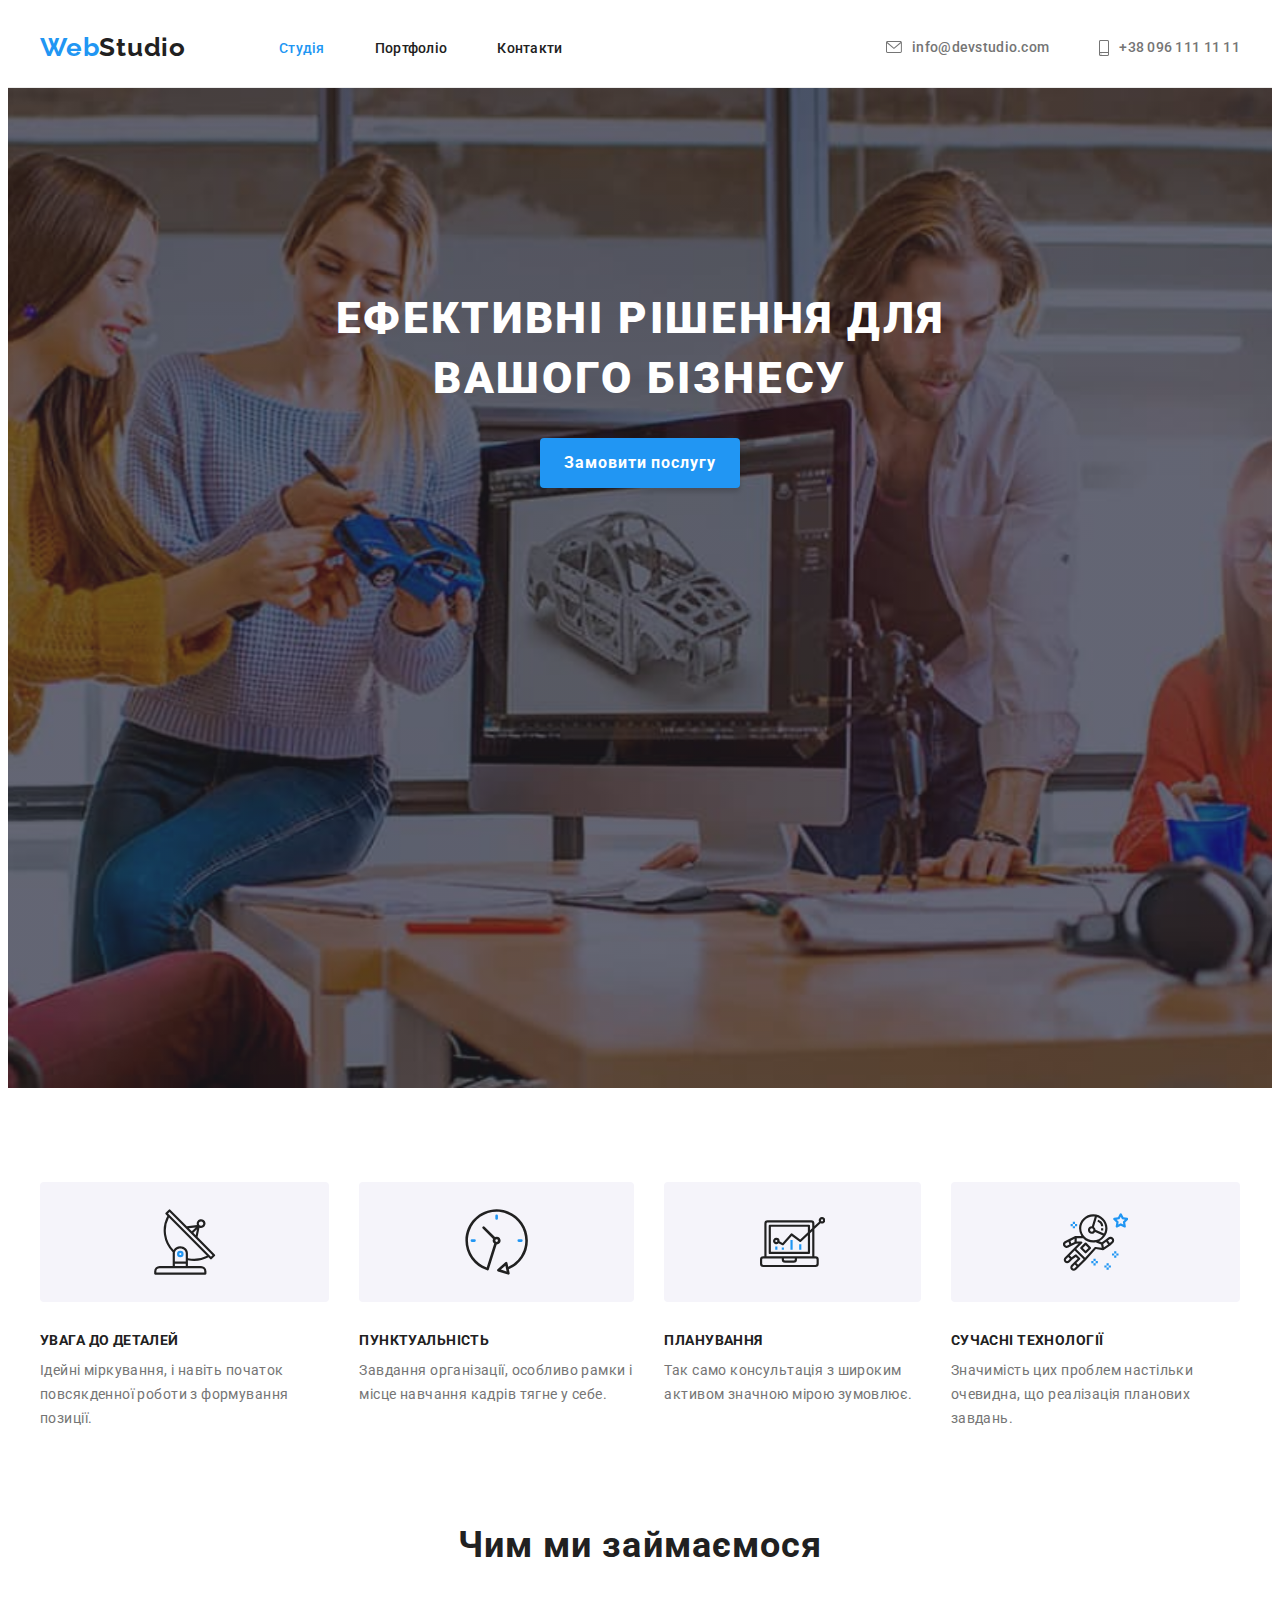
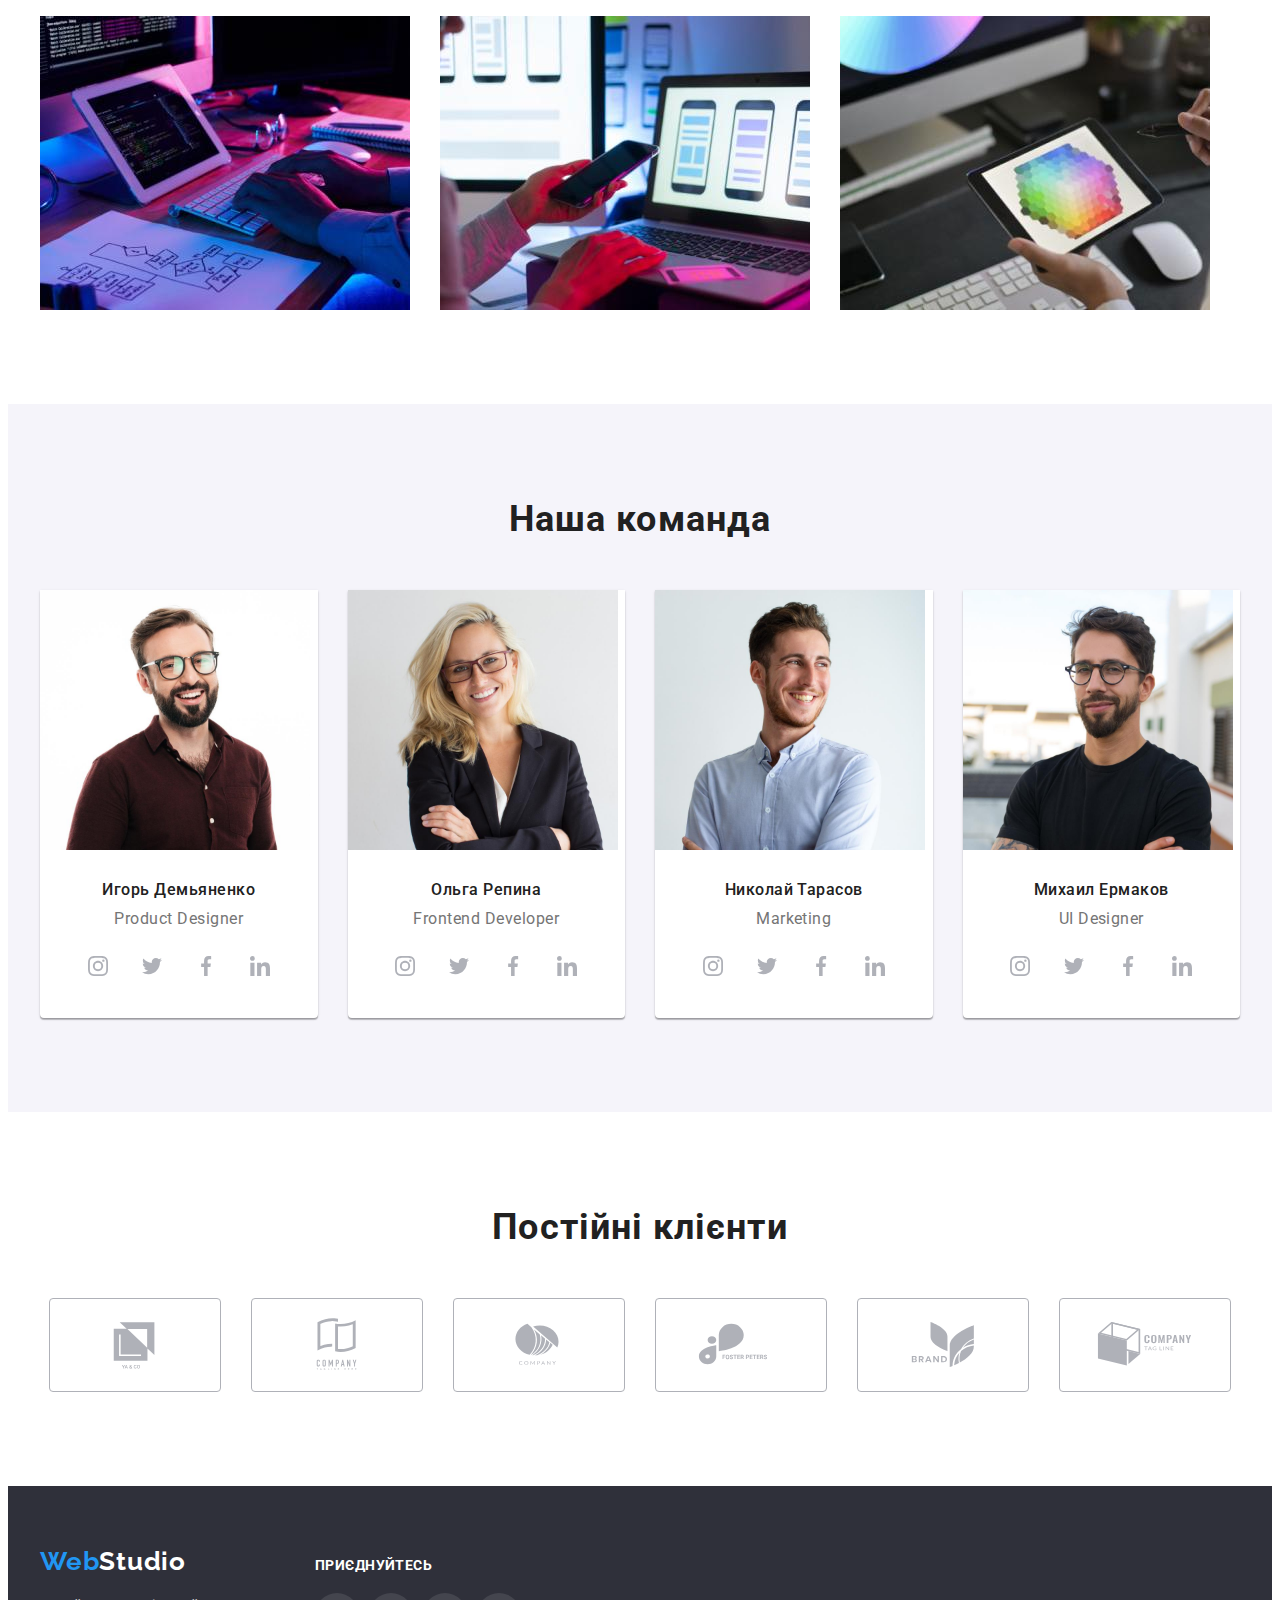
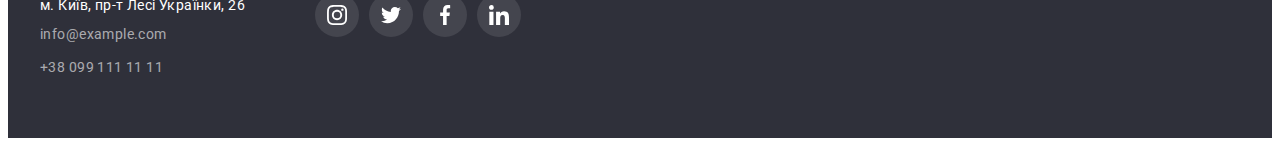
==== index.html @ f09a2c44 "Заменяет текст контента на украинский" ====
<!DOCTYPE html>
<html lang="uk">
  <head>
    <meta charset="UTF-8" />
    <meta http-equiv="X-UA-Compatible" content="IE=edge" />
    <meta name="viewport" content="width=device-width, initial-scale=1.0" />
    <title>WebStudio</title>
    <link rel="preconnect" href="https://fonts.googleapis.com" />
    <link rel="preconnect" href="https://fonts.gstatic.com" crossorigin />
    <link
      href="https://fonts.googleapis.com/css2?family=Raleway:wght@700&family=Roboto:wght@400;500;700;900&display=swap"
      rel="stylesheet"
    />
    <link
      rel="stylesheet"
      href="https://cdnjs.cloudflare.com/ajax/libs/modern-normalize/1.1.0/modern-normalize.min.css"
      integrity="sha512-wpPYUAdjBVSE4KJnH1VR1HeZfpl1ub8YT/NKx4PuQ5NmX2tKuGu6U/JRp5y+Y8XG2tV+wKQpNHVUX03MfMFn9Q=="
      crossorigin="anonymous"
      referrerpolicy="no-referrer"
    />
    <link rel="stylesheet" href="./css/styles.css" />
  </head>
  <body>
    <header class="header">
      <div class="container header-container">
        <nav class="nav header-nav">
          <a class="logo link" href="./index.html">
            <span class="logo-accent">Web</span>Studio</a
          >
          <ul class="nav-list list">
            <li class="nav-list-item">
              <a class="nav-list-link link current" href="./index.html"
                >Студія</a
              >
            </li>

            <li class="nav-list-item">
              <a class="nav-list-link link" href="./portfolio.html"
                >Портфоліо</a
              >
            </li>

            <li class="nav-list-item">
              <a class="nav-list-link link" href="">Контакти</a>
            </li>
          </ul>
        </nav>
        <ul class="contacts-list list">
          <li class="contact-item">
            <a class="contact-link link" href="mailto:info@devstudio.com">
              <svg class="icon-contact" width="16px" height="12px">
                <use href="./images/icons/sprite2.svg#icon-envelope-2"></use>
              </svg>

              info@devstudio.com</a
            >
          </li>

          <li class="contact-item">
            <a class="contact-link link" href="tel:+380961111111">
              <svg class="icon-contact" width="10px" height="16px">
                <use href="./images/icons/sprite2.svg#icon-smartphone"></use>
              </svg>

              +38 096 111 11 11</a
            >
          </li>
        </ul>
      </div>
    </header>

    <main>
      <!-- section hero -->
      <section class="hero centered hero-bg">
        <div class="container">
          <h1 class="hero-heading">Ефективні рішення для вашого бізнесу</h1>
          <button class="button hero-btn" type="button">
            Замовити послугу
          </button>
        </div>
      </section>
      <!-- section peculiarities -->
      <section class="section peculiarities">
        <div class="container">
          <h2 class="title visually-hidden">Особенности</h2>
          <ul class="peculiarities-list list">
            <li class="peculiarities-item">
              <div class="icon-wrap">
                <svg class="icon-peculiarities" width="65.32" height="70">
                  <use
                    href="./images/icons/sprite2.svg#icon-feature-antenna"
                  ></use>
                </svg>
              </div>
              <h3 class="subtitle peculiarities-subtitle">УВАГА ДО ДЕТАЛЕЙ</h3>
              <p class="peculiarities-descr">
                Ідейні міркування, і навіть початок повсякденної роботи з
                формування позиції.
              </p>
            </li>

            <li class="peculiarities-item">
              <div class="icon-wrap">
                <svg class="icon-peculiarities" width="65.32" height="70">
                  <use
                    href="./images/icons/sprite2.svg#icon-feature-clock"
                  ></use>
                </svg>
              </div>
              <h3 class="subtitle peculiarities-subtitle">ПУНКТУАЛЬНІСТЬ</h3>
              <p class="peculiarities-descr">
                Завдання організації, особливо рамки і місце навчання кадрів
                тягне у себе.
              </p>
            </li>

            <li class="peculiarities-item">
              <div class="icon-wrap">
                <svg class="icon-peculiarities" width="65.32" height="70">
                  <use
                    href="./images/icons/sprite2.svg#icon-feature-diagram"
                  ></use>
                </svg>
              </div>
              <h3 class="subtitle peculiarities-subtitle">ПЛАНУВАННЯ</h3>
              <p class="peculiarities-descr">
                Так само консультація з широким активом значною мірою зумовлює.
              </p>
            </li>

            <li class="peculiarities-item">
              <div class="icon-wrap">
                <svg class="icon-peculiarities" width="65.32" height="70">
                  <use
                    href="./images/icons/sprite2.svg#icon-feature-astronaut"
                  ></use>
                </svg>
              </div>
              <h3 class="subtitle peculiarities-subtitle">
                СУЧАСНІ ТЕХНОЛОГІЇ
              </h3>
              <p class="peculiarities-descr">
                Значимість цих проблем настільки очевидна, що реалізація
                планових завдань.
              </p>
            </li>
          </ul>
        </div>
      </section>
      <!-- section specialization -->
      <section class="section specialization">
        <div class="container">
          <h2 class="title specialization-title">Чим ми займаємося</h2>
          <ul class="specialization-list list">
            <li class="specialization-item">
              <img
                src="./images/special/img_1.jpg"
                alt="создание сайтов и  приложений"
                width="370"
                height="294"
              />
            </li>

            <li class="specialization-item">
              <img
                src="./images/special/img_2.jpg"
                alt="создание мобильных приложений"
                width="370"
                height="294"
              />
            </li>

            <li class="specialization-item">
              <img
                src="./images/special/img_3.jpg"
                alt="веб-дизайн"
                width="370"
                height="294"
              />
            </li>
          </ul>
        </div>
      </section>
      <!-- section team -->

      <section class="section team">
        <div class="container">
          <h2 class="title team-title">Наша команда</h2>
          <ul class="team-list list">
            <li class="team-item">
              <img
                class="team-img"
                src="./images/comands/img_1.jpg"
                alt="Игорь Демьяненко"
                width="270"
                height="260"
              />
              <div class="team-content">
                <h3 class="subtitle team-subtitle">Игорь Демьяненко</h3>
                <p class="team-text" lang="en">Product Designer</p>
                <ul class="icon-soc-list list">
                  <li class="icon-soc-item">
                    <a
                      class="icon-soc-link"
                      href="https://www.instagram.com/"
                      target="_blank"
                      rel="noreferrer noopener nofollow"
                      aria-label="Перейти по ссылке на Инстаграм"
                    >
                      <svg class="icon-social" width="20" height="20">
                        <use
                          href="./images/icons/sprite2.svg#icon-team-instagram"
                        ></use>
                      </svg>
                    </a>
                  </li>
                  <li class="icon-soc-item">
                    <a
                      class="icon-soc-link"
                      href="https://twitter.com/"
                      target="_blank"
                      rel="noreferrer noopener nofollow"
                      aria-label="Перейти по ссылке на Твиттер"
                    >
                      <svg class="icon-social" width="20" height="20">
                        <use
                          href="./images/icons/sprite2.svg#icon-team-twitter"
                        ></use>
                      </svg>
                    </a>
                  </li>
                  <li class="icon-soc-item">
                    <a
                      href="https://www.facebook.com/"
                      target="_blank"
                      rel="noreferrer noopener nofollow"
                      class="icon-soc-link"
                      aria-label="Перейти по ссылке на Фейсбук"
                    >
                      <svg class="icon-social" width="20" height="20">
                        <use
                          href="./images/icons/sprite2.svg#icon-team-facebook"
                        ></use>
                      </svg>
                    </a>
                  </li>
                  <li class="icon-soc-item">
                    <a
                      class="icon-soc-link"
                      href="https://ua.linkedin.com/"
                      target="_blank"
                      rel="noreferrer noopener nofollow"
                      aria-label="Перейти по ссылке на Линкедн"
                    >
                      <svg class="icon-social" width="20" height="20">
                        <use
                          href="./images/icons/sprite2.svg#icon-team-linkedin"
                        ></use>
                      </svg>
                    </a>
                  </li>
                </ul>
              </div>
            </li>

            <li class="team-item">
              <img
                class="team-img"
                src="./images/comands/img_2.jpg"
                alt="Ольга Репина"
                width="270"
                height="260"
              />
              <div class="team-content">
                <h3 class="subtitle team-subtitle">Ольга Репина</h3>
                <p class="team-text" lang="en">Frontend Developer</p>
                <ul class="icon-soc-list list">
                  <li class="icon-soc-item">
                    <a
                      class="icon-soc-link"
                      href="https://www.instagram.com/"
                      target="_blank"
                      rel="noreferrer noopener nofollow"
                      aria-label="Перейти по ссылке на Инстаграм"
                    >
                      <svg class="icon-social" width="20" height="20">
                        <use
                          href="./images/icons/sprite2.svg#icon-team-instagram"
                        ></use>
                      </svg>
                    </a>
                  </li>
                  <li class="icon-soc-item">
                    <a
                      class="icon-soc-link"
                      href="https://twitter.com/"
                      target="_blank"
                      rel="noreferrer noopener nofollow"
                      aria-label="Перейти по ссылке на Твиттер"
                    >
                      <svg class="icon-social" width="20" height="20">
                        <use
                          href="./images/icons/sprite2.svg#icon-team-twitter"
                        ></use>
                      </svg>
                    </a>
                  </li>
                  <li class="icon-soc-item">
                    <a
                      href="https://www.facebook.com/"
                      target="_blank"
                      rel="noreferrer noopener nofollow"
                      class="icon-soc-link"
                      aria-label="Перейти по ссылке на Фейсбук"
                    >
                      <svg class="icon-social" width="20" height="20">
                        <use
                          href="./images/icons/sprite2.svg#icon-team-facebook"
                        ></use>
                      </svg>
                    </a>
                  </li>
                  <li class="icon-soc-item">
                    <a
                      class="icon-soc-link"
                      href="https://ua.linkedin.com/"
                      target="_blank"
                      rel="noreferrer noopener nofollow"
                      aria-label="Перейти по ссылке на Линкедн"
                    >
                      <svg class="icon-social" width="20" height="20">
                        <use
                          href="./images/icons/sprite2.svg#icon-team-linkedin"
                        ></use>
                      </svg>
                    </a>
                  </li>
                </ul>
              </div>
            </li>

            <li class="team-item">
              <img
                class="team-img"
                src="./images/comands/img_3.jpg"
                alt="Николай Тарасов"
                width="270"
                height="260"
              />
              <div class="team-content">
                <h3 class="subtitle team-subtitle">Николай Тарасов</h3>
                <p class="team-text" lang="en">Marketing</p>
                <ul class="icon-soc-list list">
                  <li class="icon-soc-item">
                    <a
                      class="icon-soc-link"
                      href="https://www.instagram.com/"
                      target="_blank"
                      rel="noreferrer noopener nofollow"
                      aria-label="Перейти по ссылке на Инстаграм"
                    >
                      <svg class="icon-social" width="20" height="20">
                        <use
                          href="./images/icons/sprite2.svg#icon-team-instagram"
                        ></use>
                      </svg>
                    </a>
                  </li>
                  <li class="icon-soc-item">
                    <a
                      class="icon-soc-link"
                      href="https://twitter.com/"
                      target="_blank"
                      rel="noreferrer noopener nofollow"
                      aria-label="Перейти по ссылке на Твиттер"
                    >
                      <svg class="icon-social" width="20" height="20">
                        <use
                          href="./images/icons/sprite2.svg#icon-team-twitter"
                        ></use>
                      </svg>
                    </a>
                  </li>
                  <li class="icon-soc-item">
                    <a
                      href="https://www.facebook.com/"
                      target="_blank"
                      rel="noreferrer noopener nofollow"
                      class="icon-soc-link"
                      aria-label="Перейти по ссылке на Фейсбук"
                    >
                      <svg class="icon-social" width="20" height="20">
                        <use
                          href="./images/icons/sprite2.svg#icon-team-facebook"
                        ></use>
                      </svg>
                    </a>
                  </li>
                  <li class="icon-soc-item">
                    <a
                      class="icon-soc-link"
                      href="https://ua.linkedin.com/"
                      target="_blank"
                      rel="noreferrer noopener nofollow"
                      aria-label="Перейти по ссылке на Линкедн"
                    >
                      <svg class="icon-social" width="20" height="20">
                        <use
                          href="./images/icons/sprite2.svg#icon-team-linkedin"
                        ></use>
                      </svg>
                    </a>
                  </li>
                </ul>
              </div>
            </li>

            <li class="team-item">
              <img
                class="team-img"
                src="./images/comands/img_4.jpg"
                alt="Михаил Ермаков"
                width="270"
                height="260"
              />
              <div class="team-content">
                <h3 class="subtitle team-subtitle">Михаил Ермаков</h3>
                <p class="team-text" lang="en">UI Designer</p>
                <ul class="icon-soc-list list">
                  <li class="icon-soc-item">
                    <a
                      class="icon-soc-link"
                      href="https://www.instagram.com/"
                      target="_blank"
                      rel="noreferrer noopener nofollow"
                      aria-label="Перейти по ссылке на Инстаграм"
                    >
                      <svg class="icon-social" width="20" height="20">
                        <use
                          href="./images/icons/sprite2.svg#icon-team-instagram"
                        ></use>
                      </svg>
                    </a>
                  </li>
                  <li class="icon-soc-item">
                    <a
                      class="icon-soc-link"
                      href="https://twitter.com/"
                      target="_blank"
                      rel="noreferrer noopener nofollow"
                      aria-label="Перейти по ссылке на Твиттер"
                    >
                      <svg class="icon-social" width="20" height="20">
                        <use
                          href="./images/icons/sprite2.svg#icon-team-twitter"
                        ></use>
                      </svg>
                    </a>
                  </li>
                  <li class="icon-soc-item">
                    <a
                      href="https://www.facebook.com/"
                      target="_blank"
                      rel="noreferrer noopener nofollow"
                      class="icon-soc-link"
                      aria-label="Перейти по ссылке на Фейсбук"
                    >
                      <svg class="icon-social" width="20" height="20">
                        <use
                          href="./images/icons/sprite2.svg#icon-team-facebook"
                        ></use>
                      </svg>
                    </a>
                  </li>
                  <li class="icon-soc-item">
                    <a
                      class="icon-soc-link"
                      href="https://ua.linkedin.com/"
                      target="_blank"
                      rel="noreferrer noopener nofollow"
                      aria-label="Перейти по ссылке на Линкедн"
                    >
                      <svg class="icon-social" width="20" height="20">
                        <use
                          href="./images/icons/sprite2.svg#icon-team-linkedin"
                        ></use>
                      </svg>
                    </a>
                  </li>
                </ul>
              </div>
            </li>
          </ul>
        </div>
      </section>
    </main>

    <section class="clients section">
      <div class="container">
        <h2 class="title clients-title">Постійні клієнти</h2>
        <ul class="clients-logo-list list">
          <li class="clients-logo-item">
            <a href="" class="clients-logo-link">
              <svg class="icon-clients-logo" width="106" height="60">
                <use href="./images/icons/sprite2.svg#icon-client-logo-1"></use>
              </svg>
            </a>
          </li>
          <li class="clients-logo-item">
            <a href="" class="clients-logo-link">
              <svg class="icon-clients-logo" width="106" height="60">
                <use href="./images/icons/sprite2.svg#icon-client-logo-2"></use>
              </svg>
            </a>
          </li>
          <li class="clients-logo-item">
            <a href="" class="clients-logo-link" width="106" height="60">
              <svg class="icon-clients-logo" width="106" height="60">
                <use href="./images/icons/sprite2.svg#icon-client-logo-3"></use>
              </svg>
            </a>
          </li>
          <li class="clients-logo-item">
            <a href="" class="clients-logo-link">
              <svg class="icon-clients-logo" width="106" height="60">
                <use href="./images/icons/sprite2.svg#icon-client-logo-4"></use>
              </svg>
            </a>
          </li>
          <li class="clients-logo-item">
            <a href="" class="clients-logo-link">
              <svg class="icon-clients-logo" width="106" height="60">
                <use href="./images/icons/sprite2.svg#icon-client-logo-5"></use>
              </svg>
            </a>
          </li>
          <li class="clients-logo-item">
            <a href="" class="clients-logo-link">
              <svg class="icon-clients-logo" width="106" height="60">
                <use href="./images/icons/sprite2.svg#icon-client-logo-6"></use>
              </svg>
            </a>
          </li>
        </ul>
      </div>
    </section>

    <footer class="footer">
      <div class="container container-wrapper">
        <div class="footer-address">
          <a class="logo link footer-logo" href="./index.html">
            <span class="logo-accent">Web</span>Studio
          </a>
          <address class="address">
            <ul class="address-list list">
              <li class="address-item">
                <a
                  class="address-link link"
                  href="https://goo.gl/maps/jRGH2C2RefV3ac3B6"
                  target="_blank"
                  rel="noreferrer noopener nofollow"
                >
                  м. Київ, пр-т Лесі Українки, 26
                </a>
              </li>
              <li class="address-item">
                <a
                  class="address-link address-contact link"
                  href="mailto:info@example.com"
                  >info@example.com</a
                >
              </li>
              <li class="address-item">
                <a
                  class="address-link address-contact link"
                  href="tel:+380991111111"
                  >+38 099 111 11 11</a
                >
              </li>
            </ul>
          </address>
        </div>
        <div class="footer-social">
          <b class="footer-social-text">приєднуйтесь</b>
          <ul class="footer-social-list list">
            <li class="footer-social-item">
              <a
                class="footer-social-link"
                href="https://www.instagram.com/"
                target="_blank"
                rel="noreferrer noopener nofollow"
                aria-label="Перейти по ссылке на Инстаграм "
              >
                <svg class="icon-footer-social" width="20" height="20">
                  <use href="./images/icons/sprite2.svg#icon-instagram"></use>
                </svg>
              </a>
            </li>
            <li class="footer-social-item">
              <a
                class="footer-social-link"
                href="https://twitter.com/"
                target="_blank"
                rel="noreferrer noopener nofollow"
                aria-label="Перейти по ссылке на Твиттер "
              >
                <svg class="icon-footer-social" width="20" height="20">
                  <use href="./images/icons/sprite2.svg#icon-twitter"></use>
                </svg>
              </a>
            </li>
            <li class="footer-social-item">
              <a
                class="footer-social-link"
                href="https://www.facebook.com/"
                target="_blank"
                rel="noreferrer noopener nofollow"
                aria-label="Перейти по ссылке на Фейсбук "
              >
                <svg class="icon-footer-social" width="20" height="20">
                  <use href="./images/icons/sprite2.svg#icon-facebook"></use>
                </svg>
              </a>
            </li>
            <li class="footer-social-item">
              <a
                class="footer-social-link"
                href="https://ua.linkedin.com/"
                target="_blank"
                rel="noreferrer noopener nofollow"
                aria-label="Перейти по ссылке на Линкедн "
              >
                <svg class="icon-footer-social" width="20" height="20">
                  <use href="./images/icons/sprite2.svg#icon-linkedin"></use>
                </svg>
              </a>
            </li>
          </ul>
        </div>
      </div>
    </footer>
  </body>
</html>
---- css/styles.css ----
:root {
  /* Color Var */

  --primery-bg-color: #ffffff;
  --secondary-bg-color: #f5f4fa;
  --footer-bg-color: #2f303a;
  --primery-btn-color: #f5f4fa;
  --footer-link-color: rgba(255, 255, 255, 0.6);
  --main-title-color: #ffffff;
  --white-text-color: #ffffff;
  --first-text-color: #757575;
  --second-text-color: #212121;
  --accent-color: #2196f3;
  --hover-color-btn: #188ce8;
  --hover-link: #2196f3;
  --border-line: #ececec;

  /* Margin */

  --marg-r-30: 30px;
}

body {
  font-family: 'Roboto', sans-serif;
  font-size: 14px;
  letter-spacing: 0.03em;
  background-color: var(--primery-bg-color);
  color: var(--first-text-color);
}

h1,
h2,
h3,
h4,
h5,
h6,
p {
  margin: 0;
}

ul {
  margin: 0;
  padding-left: 0;
}

img {
  display: block;
  max-width: 100%;
  height: auto;
}

b {
  font-weight: inherit;
}
/* Скрывает элементы с классом visually-hidden */

.visually-hidden {
  position: absolute;
  width: 1px;
  height: 1px;
  margin: -1px;
  border: 0;
  padding: 0;
  white-space: nowrap;
  clip-path: inset(100%);
  clip: rect(0 0 0 0);
  overflow: hidden;
}

/* Container */
.container {
  max-width: 1200px;
  padding-left: 15px;
  padding-right: 15px;
  margin: 0 auto;
}

.section {
  padding-top: 94px;
  padding-bottom: 94px;
}

/* Центрует строчные элементы */

.centered {
  text-align: center;
}

.list {
  list-style: none;
}

.link {
  text-decoration: none;
}
/* section title H2 */

.title {
  font-weight: 700;
  font-size: 36px;
  line-height: calc(42 / 36);
  text-align: center;
  color: var(--second-text-color);
}

/* Section subtitle H3 */

.subtitle {
  color: var(--second-text-color);
}

/* HEADER */

.header {
  padding: 24px 0 24px;
  border-bottom: 1px solid var(--border-line);
}

.header-container {
  display: flex;
  justify-content: space-between;
  align-items: center;
}

.header-nav {
  display: flex;
  align-items: center;
  /* gap: 93px; */
}

.nav-list {
  display: flex;
  gap: 50px;
}

.logo {
  display: inline-block;

  margin-right: 93px;

  font-family: 'Raleway', sans-serif;
  font-weight: 700;
  font-size: 26px;
  line-height: calc(31 / 26);
  letter-spacing: 0.03em;

  color: var(--second-text-color);
}

.logo-accent {
  color: var(--accent-color);
}

.nav-list-link {
  display: inline-block;
  padding: 7px 0;
  font-weight: 500;
  line-height: calc(16 / 14);
  letter-spacing: 0.02em;
  color: var(--second-text-color);
}

.nav-list-link:hover,
.nav-list-link:focus {
  color: var(--hover-link);
}

.nav-list-link.current {
  color: var(--hover-link);
}

.contacts-list {
  display: flex;
  align-items: center;
  gap: 50px;
  margin-left: auto;
}

.contact-link {
  display: flex;
  align-items: center;
  gap: 10px;
  padding: 7px 0;
  font-weight: 500;
  line-height: 1.14;
  letter-spacing: 0.02em;
  color: inherit;
}

.icon-contact {
  fill: currentColor;
}

.contact-link:hover,
.contact-link:focus {
  color: var(--hover-link);
}

/* HERO */

.hero {
  padding: 200px 0;
}

.hero-bg {
  max-width: 1600px;
  min-height: 600px;
  margin-left: auto;
  margin-right: auto;
  background-color: var(--footer-bg-color);
  background-image: linear-gradient(
      rgba(47, 48, 58, 0.4),
      rgba(47, 48, 58, 0.4)
    ),
    url('../images/hero-bg.jpg');
  background-repeat: no-repeat;
  background-position: center;
  background-size: cover;
}

.hero-heading {
  max-width: 696px;
  margin: 0 auto;
  margin-bottom: 30px;

  font-weight: 900;
  font-size: 44px;
  line-height: calc(60 / 44);

  letter-spacing: 0.06em;
  text-transform: uppercase;

  color: var(--main-title-color);
}

.hero-btn {
  min-width: 200px;
  min-height: 50px;

  font-family: inherit;
  font-weight: 700;
  font-size: 16px;
  line-height: calc(30 / 16);
  /* text-align: center; */
  letter-spacing: 0.06em;

  background-color: var(--accent-color);
  color: var(--white-text-color);
  box-shadow: 0px 4px 4px rgba(0, 0, 0, 0.15);

  border-radius: 4px;
  border-color: transparent;
  cursor: pointer;
}

.hero-btn:hover,
.hero-btn:focus {
  background-color: var(--hover-color-btn);
}

/* Peculiarities */
/* .peculiarities {
  background-color: tomato;
} */

.peculiarities-list {
  display: flex;
}

.peculiarities-item {
  width: calc((100% -90px) / 4);
}

.peculiarities-item:not(:last-child) {
  margin-right: 30px;
}

.icon-wrap {
  display: flex;
  justify-content: center;
  align-items: center;
  min-height: 120px;
  border-radius: 4px;
  background-color: var(--secondary-bg-color);
  margin-bottom: 30px;
}

.peculiarities-subtitle {
  margin-bottom: 10px;
  font-size: 14px;
  font-weight: 700;
  line-height: calc(16 / 14);

  text-transform: uppercase;
}

.peculiarities-descr {
  line-height: calc(24 / 14);
}

/* Section Specialization */

.specialization {
  /* background-color: teal; */
  padding-top: 0;
}

.specialization-title {
  letter-spacing: 0.03em;
  margin-bottom: 50px;
}

.specialization-list {
  display: flex;
}

.specialization-item:not(:last-child) {
  margin-right: var(--marg-r-30);
}

/* Section team */
.team {
  /* background-color: tomato; */
  background-color: var(--secondary-bg-color);
}

.team-list {
  display: flex;
  align-items: center;
}

.team-item {
  width: calc(100% - 90px / 4);
  background-color: var(--primery-bg-color);
  box-shadow: 0px 1px 3px rgba(0, 0, 0, 0.12), 0px 1px 1px rgba(0, 0, 0, 0.14),
    0px 2px 1px rgba(0, 0, 0, 0.2);
  border-radius: 0px 0px 4px 4px;
}

.team-item:not(:last-child) {
  margin-right: var(--marg-r-30);
}

.team-content {
  padding: 30px 0;
}

.team-title {
  letter-spacing: 0.03em;
  margin-bottom: 50px;
}

.team-subtitle {
  font-weight: 500;
  font-size: 16px;
  line-height: calc(19 / 16);
  text-align: center;
  letter-spacing: 0.03em;
  margin-bottom: 10px;
}

.team-text {
  font-size: 16px;
  line-height: calc(19 / 16);
  text-align: center;
  letter-spacing: 0.03em;
  margin-bottom: 16px;
}

.icon-soc-list {
  display: flex;
  align-items: center;
  justify-content: center;
  gap: 10px;
}

.icon-soc-link {
  display: flex;
  justify-content: center;
  align-items: center;
  width: 44px;
  height: 44px;
  border-radius: 100%;
  /* background-color: tomato; */
  color: #afb1b8;
}

.icon-social {
  fill: currentColor;
}

.icon-soc-link:hover,
.icon-soc-link:focus {
  background-color: var(--accent-color);
  color: var(--white-text-color);
}

/* Clients */

.clients-title {
  letter-spacing: 0.03em;
  margin-bottom: 50px;
}

.clients-logo-list {
  display: flex;
  justify-content: center;
  gap: 30px;
}

.clients-logo-link {
  display: flex;
  justify-content: center;
  align-items: center;
  width: 170px;
  height: 92px;
  border: 1px solid #afb1b8;

  border-radius: 4px;
  color: #afb1b8;
}

.icon-clients-logo {
  fill: currentColor;
}

.clients-logo-link:hover,
.clients-logo-link:focus {
  border: 1px solid var(--accent-color);
  color: var(--accent-color);
}

/* Footer */

.footer {
  padding: 60px 0;
  background-color: var(--footer-bg-color);
}

.footer-logo {
  color: var(--white-text-color);
  margin-right: 0;
  margin-bottom: 20px;
}

.address {
  font-style: normal;
  max-height: 81px;
}

.address-item:not(:last-child) {
  margin-bottom: 9px;
}

.address-link {
  color: var(--white-text-color);
}

.address-link:hover,
.address-link:focus {
  color: var(--hover-link);
}

.address-contact {
  line-height: calc(24 / 14);
  color: var(--footer-link-color);
}

.footer-address {
  margin-right: 70px;
}

.container-wrapper {
  display: flex;
  align-items: baseline;
}

.footer-social-list {
  display: flex;
  gap: 10px;
}

.footer-social-text {
  display: block;
  font-weight: 700;
  font-size: 14px;
  line-height: calc(16 / 14);
  letter-spacing: 0.03em;
  text-transform: uppercase;
  color: var(--white-text-color);
  margin-bottom: 20px;
}

.footer-social-link {
  display: flex;
  justify-content: center;
  align-items: center;
  width: 44px;
  height: 44px;
  background-color: rgba(255, 255, 255, 0.1);
  border-radius: 50%;
}

.footer-social-link:hover,
.footer-social-link:focus {
  background-color: var(--hover-link);
}

/* ---------PAGE-PORTFOLIO---------------------- */

/* Filter */

.filter-list {
  display: flex;
  justify-content: center;
  align-items: center;

  /* если строка будет переполнятся  flex-wrap: wrap; */
  flex-wrap: wrap;
  gap: 8px;
  margin-bottom: 50px;
}

/* .filter-list-item + .filter-list-item {
  margin-left: 8px;
} */

.filter-btn {
  padding: 6px 22px;

  font-family: inherit;
  font-size: 16px;
  font-weight: 500;
  line-height: calc(26 / 16);
  text-align: center;
  letter-spacing: 0.03em;
  color: var(--second-text-color);
  background: var(--primery-btn-color);

  border: transparent;
  border-radius: 4px;
  cursor: pointer;
}

/* .filter-btn:hover,
.filter-btn:focus {
  background-color: var(--accent-color);
  color: var(--white-text-color);
} */

.filter-btn.active,
.filter-btn:hover,
.filter-btn:focus {
  background-color: var(--accent-color);
  color: var(--white-text-color);
  box-shadow: 0px 3px 1px rgba(0, 0, 0, 0.1), 0px 1px 2px rgba(0, 0, 0, 0.08),
    0px 2px 2px rgba(0, 0, 0, 0.12);
  border-radius: 4px;
}

/* Portfolio cards */

.cards-list {
  display: flex;
  align-items: center;
  flex-wrap: wrap;
  margin-top: -30px;
  margin-left: -30px;
  /* gap: 30px; */
}
/* 
.cards-list-item {
  flex-basis: calc(100% / 3 - 30px);
  flex-basis: calc((100% - 60px) / 3);
  margin-top: 30px;
  margin-left: 30px;

  background: var(--primery-bg-color);
} */

.cards-link {
  display: block;
  flex-basis: calc(100% / 3 - 30px);
  /* flex-basis: calc((100% - 60px) / 3); */
  margin-top: 30px;
  margin-left: 30px;

  background: var(--primery-bg-color);
}

.cards-link:hover,
.cards-link:focus {
  box-shadow: 0px 1px 1px rgba(0, 0, 0, 0.12), 0px 4px 4px rgba(0, 0, 0, 0.06),
    1px 4px 6px rgba(0, 0, 0, 0.16);
}

.card-content {
  padding: 20px 24px 19px;
  border: 1px solid var(--border-line);
  border-top: none;
}

.cards-title {
  margin-bottom: 4px;
  font-weight: 700;
  font-size: 18px;
  line-height: calc(36 / 18);
  letter-spacing: 0.06em;
}

.cards-category {
  font-size: 16px;
  line-height: calc(30 / 16);
  letter-spacing: 0.03em;
  color: var(--first-text-color);
}
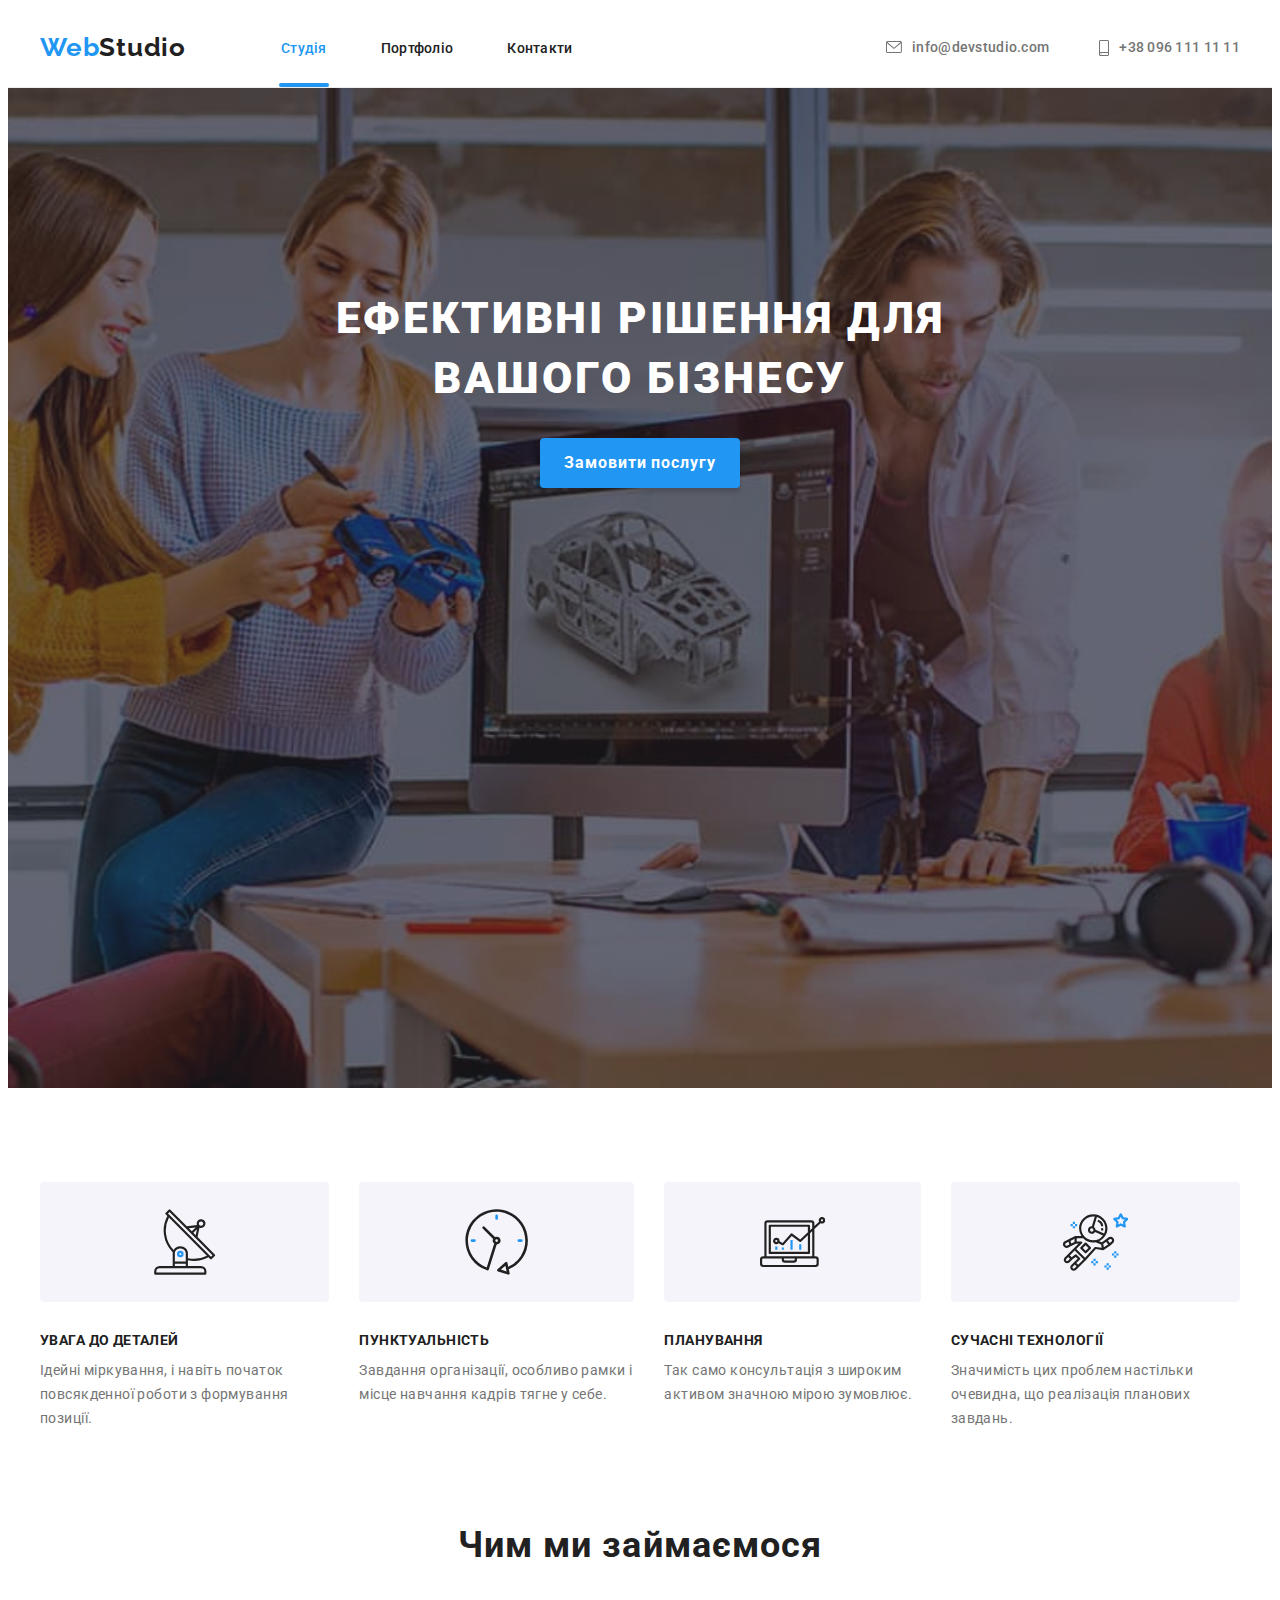
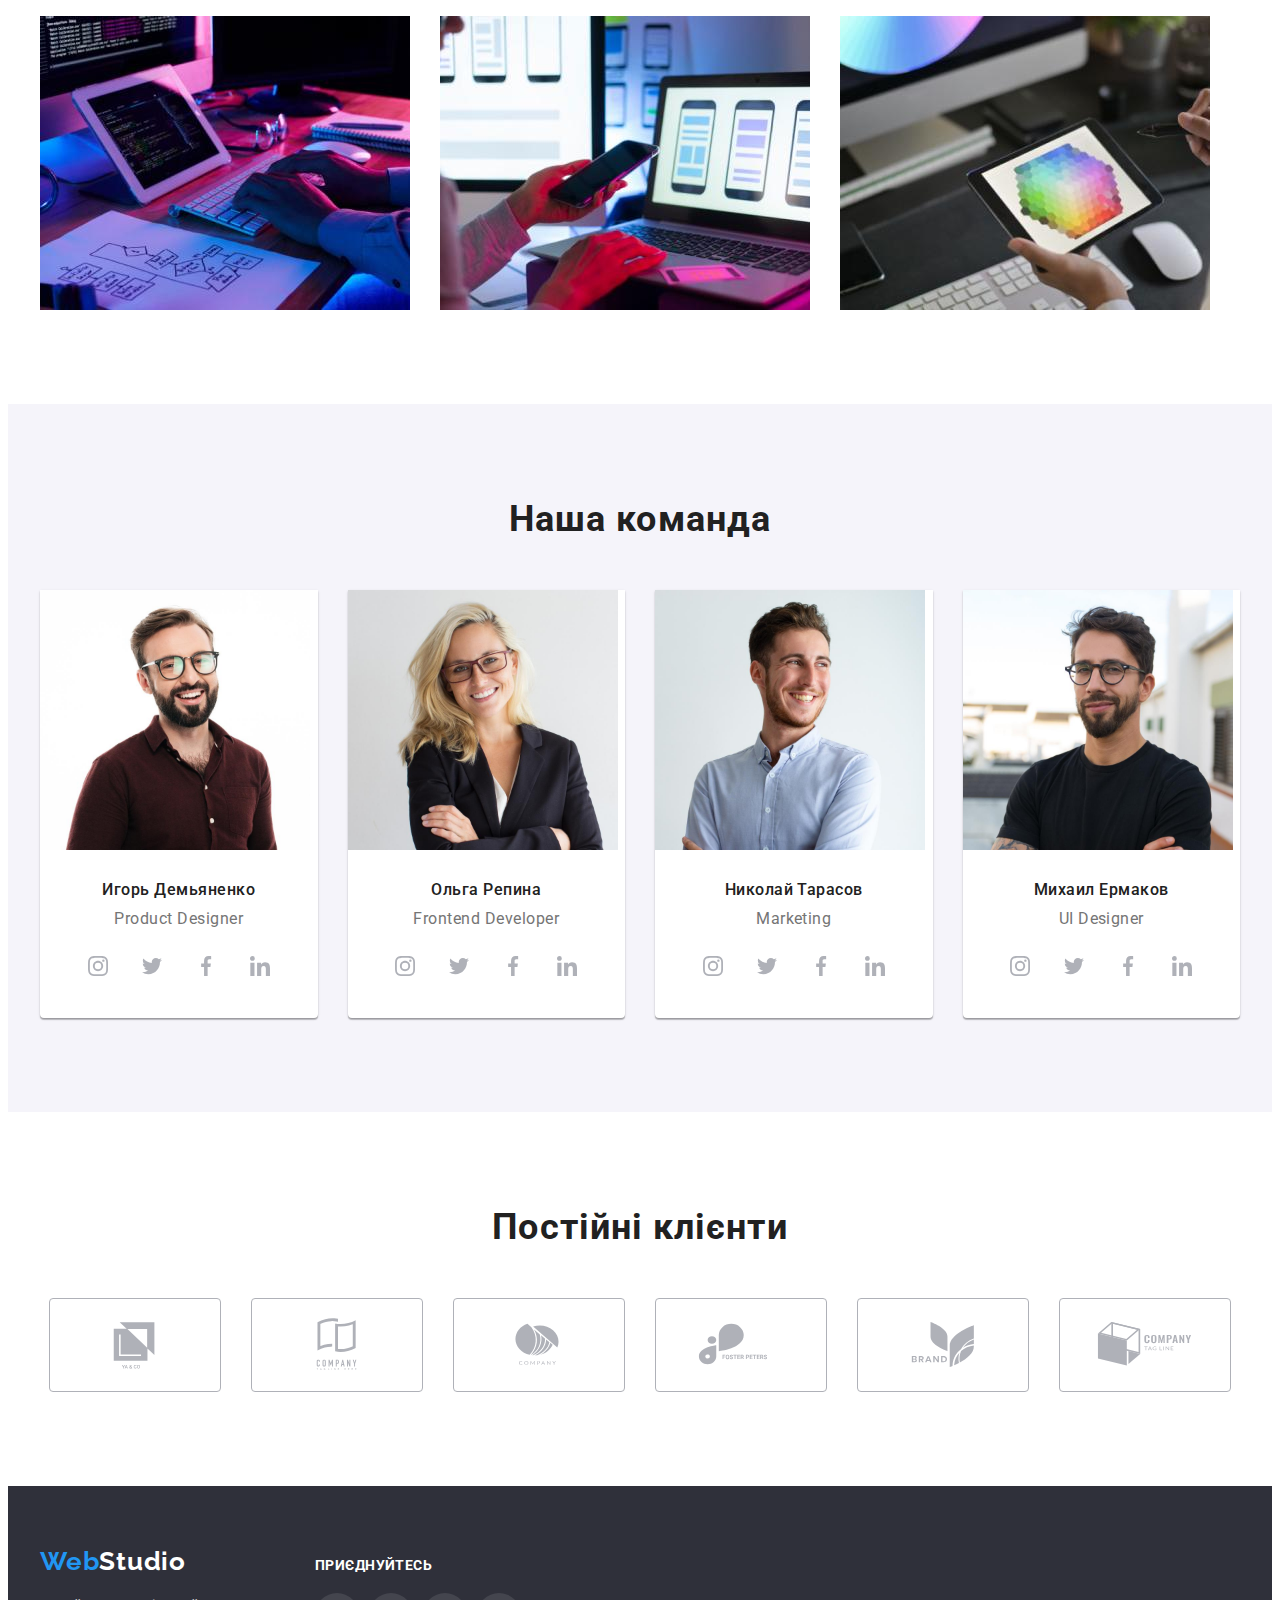
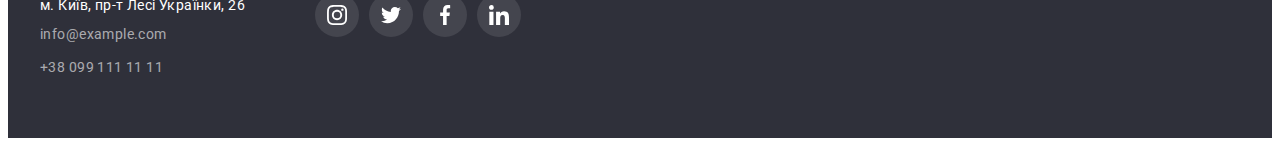
==== commit f77cd940: "Добовляет модалку" ====
--- a/index.html
+++ b/index.html
@@ -74,7 +74,7 @@
       <section class="hero centered hero-bg">
         <div class="container">
           <h1 class="hero-heading">Ефективні рішення для вашого бізнесу</h1>
-          <button class="button hero-btn" type="button">
+          <button class="button hero-btn" type="button" data-modal-open>
             Замовити послугу
           </button>
         </div>
@@ -639,5 +639,16 @@
         </div>
       </div>
     </footer>
+    <!-- Modal -->
+    <div class="backdrop is-hidden" data-modal>
+      <div class="modal">
+        <a href="" class="btn-close link" data-modal-close>
+          <svg class="icon-close" width="11" height="11">
+            <use href="./images/icons/sprite2.svg#icon-close"></use>
+          </svg>
+        </a>
+      </div>
+    </div>
+    <script src="./js/modal.js"></script>
   </body>
 </html>
--- a/css/styles.css
+++ b/css/styles.css
@@ -18,6 +18,10 @@
   /* Margin */
 
   --marg-r-30: 30px;
+
+  /* transition */
+
+  --timing-function: cubic-bezier(0.4, 0, 0.2, 1);
 }
 
 body {
@@ -112,7 +116,7 @@
 /* HEADER */
 
 .header {
-  padding: 24px 0 24px;
+  /* padding: 24px 0 24px; */
   border-bottom: 1px solid var(--border-line);
 }
 
@@ -152,12 +156,15 @@
 }
 
 .nav-list-link {
+  position: relative;
   display: inline-block;
-  padding: 7px 0;
+  padding: 32px 2px 31px;
   font-weight: 500;
   line-height: calc(16 / 14);
   letter-spacing: 0.02em;
   color: var(--second-text-color);
+
+  transition: color 250ms var(--timing-function);
 }
 
 .nav-list-link:hover,
@@ -167,6 +174,17 @@
 
 .nav-list-link.current {
   color: var(--hover-link);
+}
+
+.nav-list-link.current::after {
+  content: '';
+  position: absolute;
+  left: 0;
+  bottom: 0;
+  width: 100%;
+  height: 4px;
+  border-radius: 2px;
+  background-color: var(--accent-color);
 }
 
 .contacts-list {
@@ -185,6 +203,8 @@
   line-height: 1.14;
   letter-spacing: 0.02em;
   color: inherit;
+
+  transition: color 250ms var(--timing-function);
 }
 
 .icon-contact {
@@ -207,6 +227,7 @@
   min-height: 600px;
   margin-left: auto;
   margin-right: auto;
+
   background-color: var(--footer-bg-color);
   background-image: linear-gradient(
       rgba(47, 48, 58, 0.4),
@@ -251,6 +272,8 @@
   border-radius: 4px;
   border-color: transparent;
   cursor: pointer;
+
+  transition: background-color 250ms var(--timing-function);
 }
 
 .hero-btn:hover,
@@ -383,6 +406,8 @@
   border-radius: 100%;
   /* background-color: tomato; */
   color: #afb1b8;
+  transition: background-color 250ms var(--timing-function),
+    color 250ms var(--timing-function);
 }
 
 .icon-social {
@@ -418,6 +443,9 @@
 
   border-radius: 4px;
   color: #afb1b8;
+
+  transition: border 250ms var(--timing-function),
+    color 250ms var(--timing-function);
 }
 
 .icon-clients-logo {
@@ -454,6 +482,7 @@
 
 .address-link {
   color: var(--white-text-color);
+  transition: color 250ms var(--timing-function);
 }
 
 .address-link:hover,
@@ -499,6 +528,8 @@
   height: 44px;
   background-color: rgba(255, 255, 255, 0.1);
   border-radius: 50%;
+
+  transition: background-color var(--hover-link) 250ms var(--timing-function);
 }
 
 .footer-social-link:hover,
@@ -540,6 +571,9 @@
   border: transparent;
   border-radius: 4px;
   cursor: pointer;
+
+  transition: background-color 250ms var(--timing-function),
+    box-shadow 250ms var(--timing-function);
 }
 
 /* .filter-btn:hover,
@@ -555,7 +589,6 @@
   color: var(--white-text-color);
   box-shadow: 0px 3px 1px rgba(0, 0, 0, 0.1), 0px 1px 2px rgba(0, 0, 0, 0.08),
     0px 2px 2px rgba(0, 0, 0, 0.12);
-  border-radius: 4px;
 }
 
 /* Portfolio cards */
@@ -586,12 +619,45 @@
   margin-left: 30px;
 
   background: var(--primery-bg-color);
+
+  transition: box-shadow 250ms var(--timing-function);
 }
 
 .cards-link:hover,
 .cards-link:focus {
   box-shadow: 0px 1px 1px rgba(0, 0, 0, 0.12), 0px 4px 4px rgba(0, 0, 0, 0.06),
     1px 4px 6px rgba(0, 0, 0, 0.16);
+}
+
+.card-thumb {
+  position: relative;
+  overflow: hidden;
+}
+
+.overlay {
+  position: absolute;
+  width: 100%;
+  top: 0;
+  left: 0;
+  bottom: 0;
+
+  padding: 63px 24px;
+  background: rgba(33, 150, 243, 0.9);
+
+  transform: translateY(101%);
+  transition: transform 300ms var(--timing-function);
+}
+
+.overlay-text {
+  font-size: 18px;
+  line-height: calc(28 / 18);
+  letter-spacing: 0.03em;
+  color: #ffffff;
+}
+
+.cards-link:hover .overlay,
+.cards-link:focus .overlay {
+  transform: translateY(0);
 }
 
 .card-content {
@@ -614,3 +680,58 @@
   letter-spacing: 0.03em;
   color: var(--first-text-color);
 }
+
+/* Modal */
+.backdrop {
+  position: fixed;
+  top: 0;
+  left: 0;
+
+  width: 100%;
+  height: 100%;
+  background: rgba(0, 0, 0, 0.2);
+}
+
+.backdrop.is-hidden {
+  opacity: 0;
+  pointer-events: none;
+}
+
+.modal {
+  position: relative;
+  position: absolute;
+  top: 50%;
+  left: 50%;
+  transform: translate(-50%, -50%);
+
+  width: 528px;
+  height: 581px;
+  padding: 40px;
+
+  background-color: #fff;
+}
+
+.btn-close {
+  position: absolute;
+  top: 8px;
+  right: 8px;
+  display: flex;
+  justify-content: center;
+  align-items: center;
+  width: 30px;
+  height: 30px;
+  border-radius: 50%;
+  border: 1px solid rgba(0, 0, 0, 0.1);
+  background-color: #fff;
+  color: #000000;
+  transition: color 250ms var(--timing-function);
+}
+
+.icon-close {
+  fill: currentColor;
+}
+
+.btn-close:hover,
+.btn-close:focus {
+  color: var(--accent-color);
+}
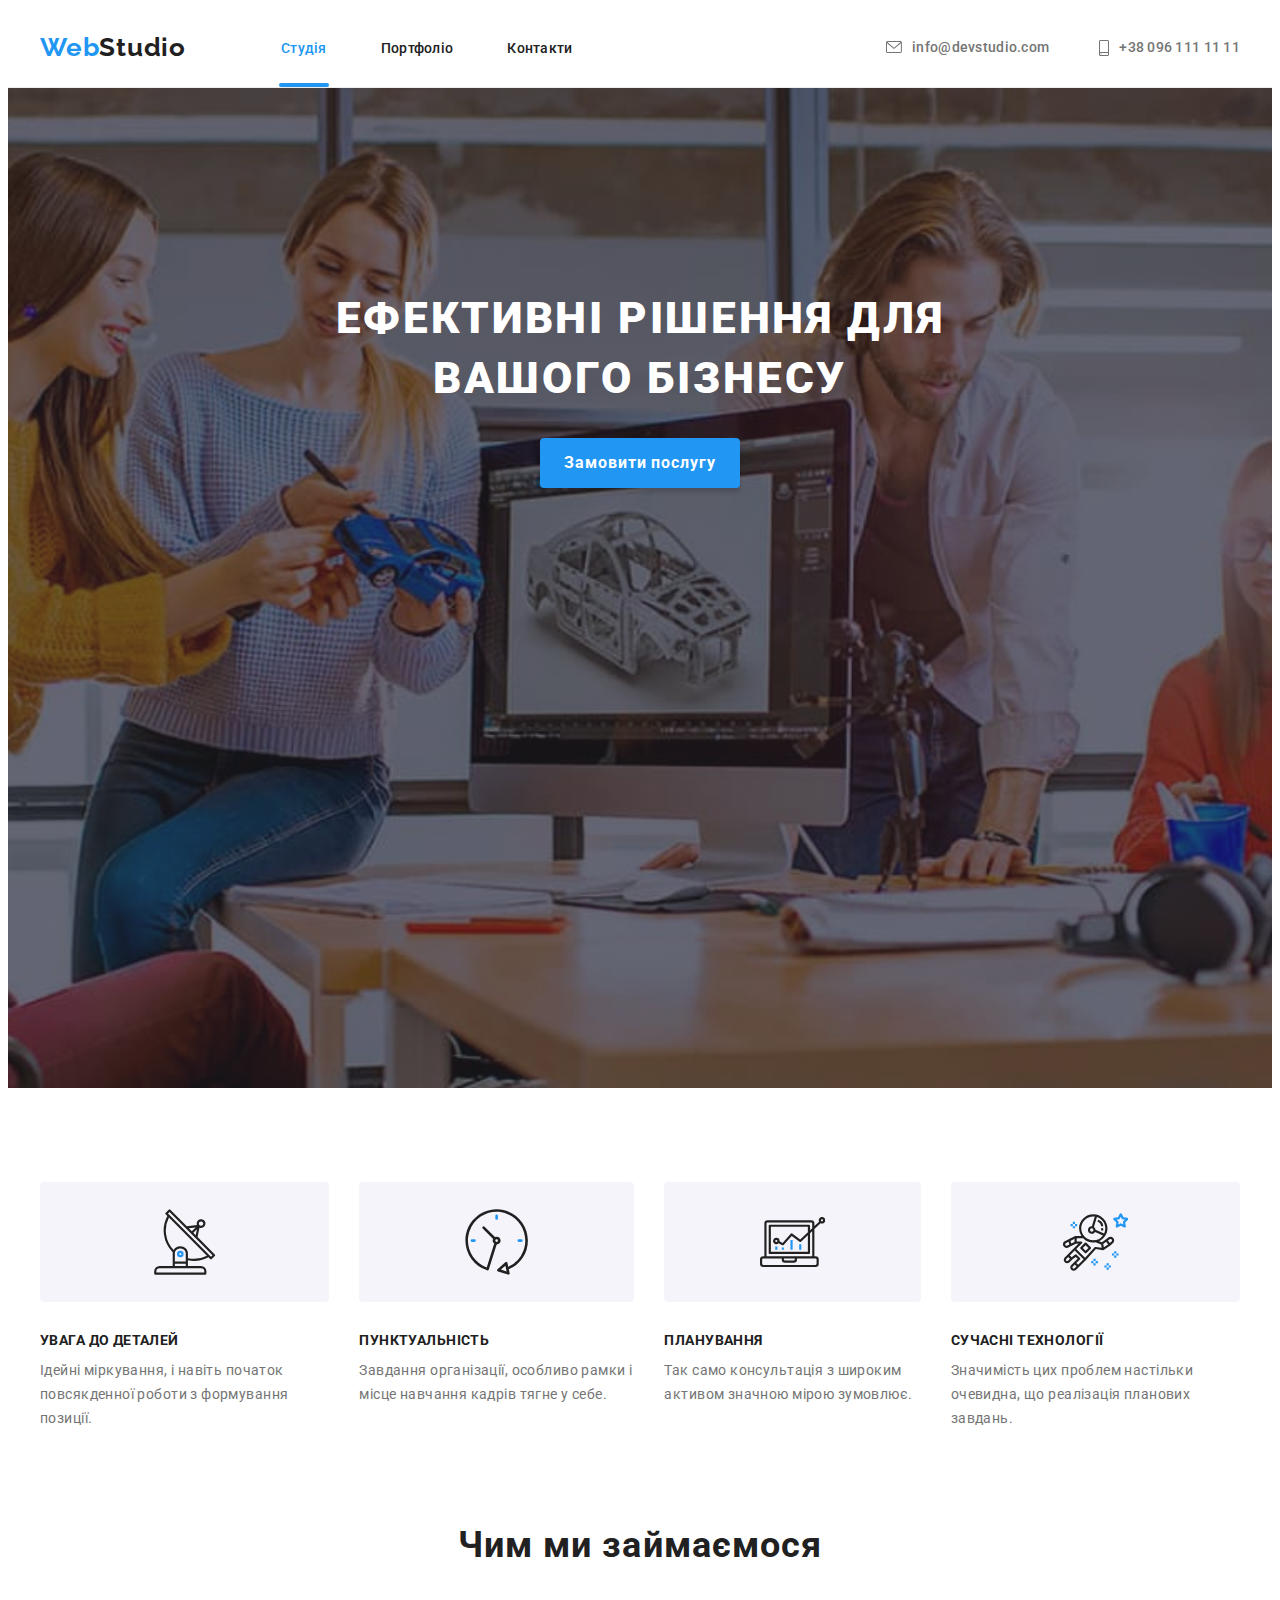
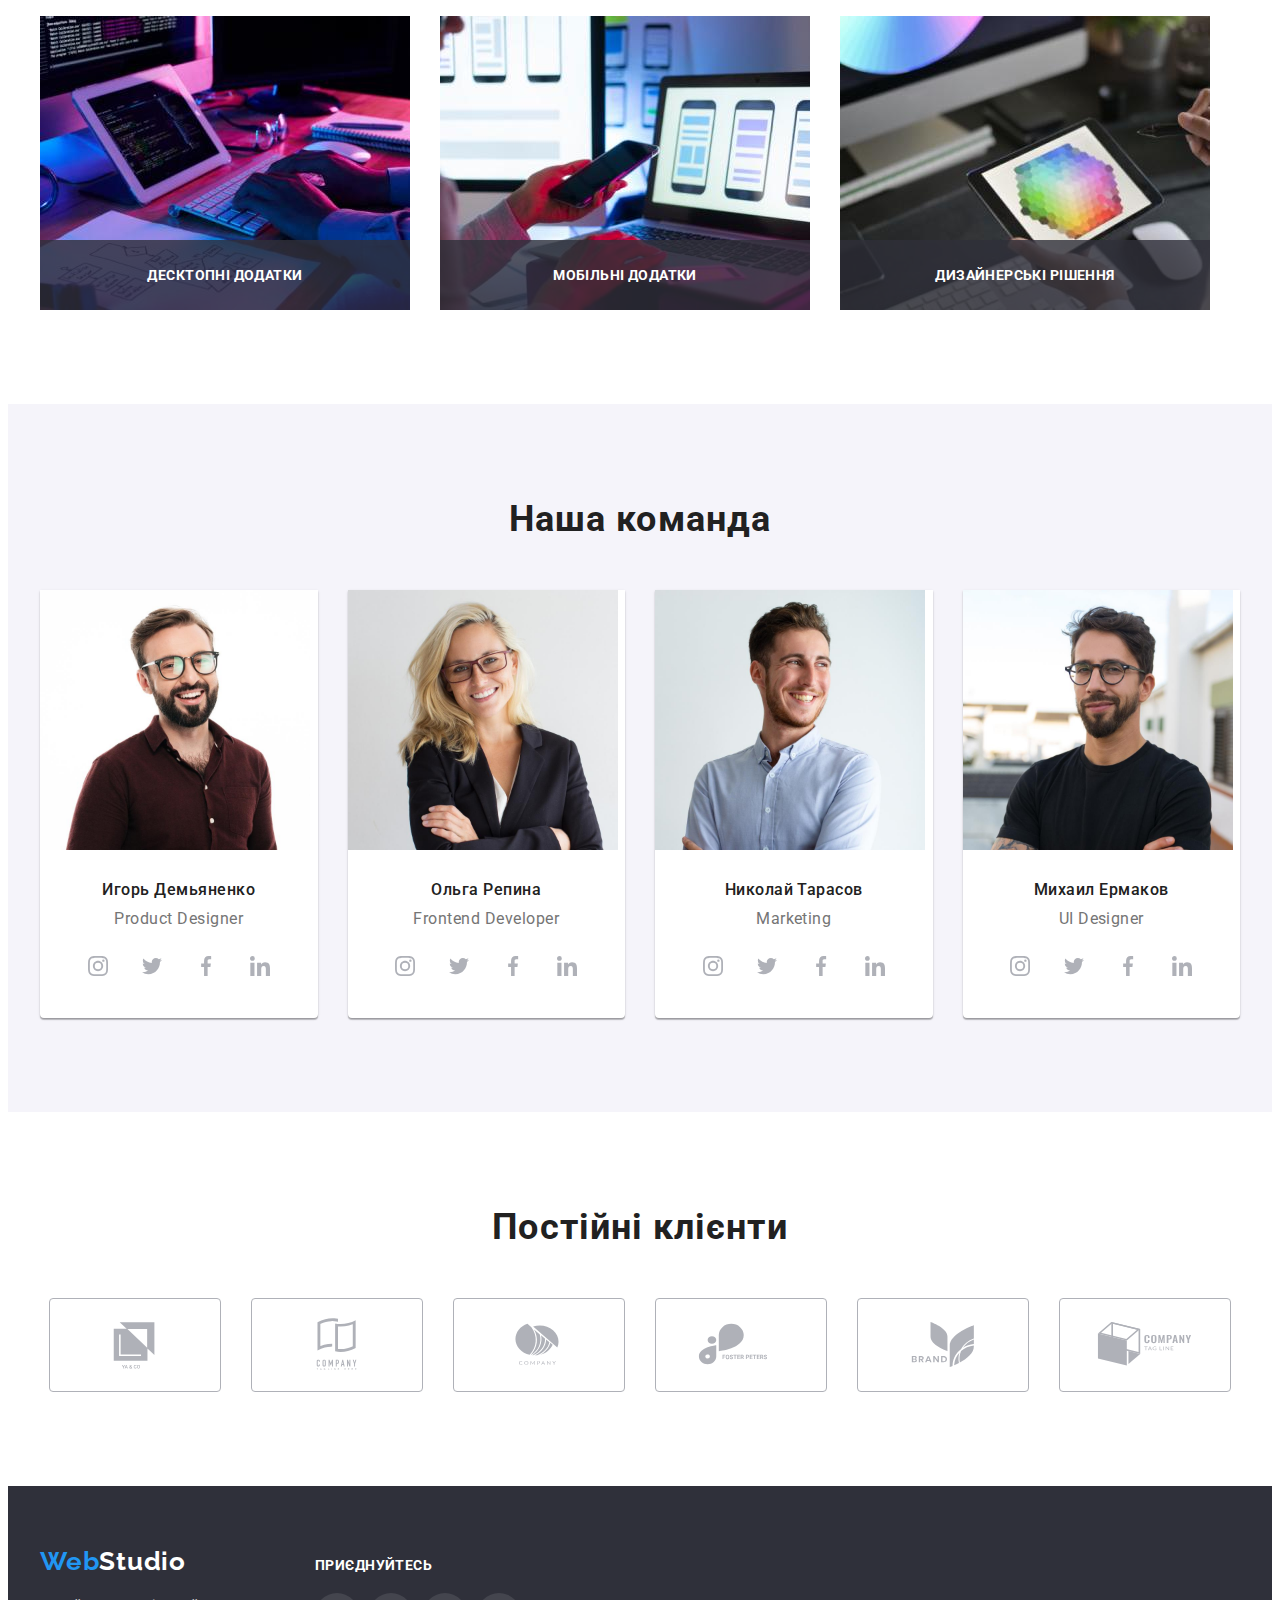
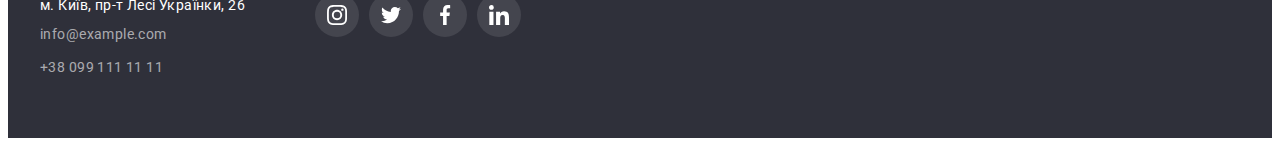
==== commit 9dce8cd5: "Исправлена секция Чем занимаемось добавлены метки" ====
--- a/index.html
+++ b/index.html
@@ -153,30 +153,39 @@
           <h2 class="title specialization-title">Чим ми займаємося</h2>
           <ul class="specialization-list list">
             <li class="specialization-item">
-              <img
-                src="./images/special/img_1.jpg"
-                alt="создание сайтов и  приложений"
-                width="370"
-                height="294"
-              />
+              <div class="specialization-thumb">
+                <img
+                  src="./images/special/img_1.jpg"
+                  alt="создание сайтов и  приложений"
+                  width="370"
+                  height="294"
+                />
+                <div class="specialization-label">Десктопні додатки</div>
+              </div>
             </li>
 
             <li class="specialization-item">
-              <img
-                src="./images/special/img_2.jpg"
-                alt="создание мобильных приложений"
-                width="370"
-                height="294"
-              />
+              <div class="specialization-thumb">
+                <img
+                  src="./images/special/img_2.jpg"
+                  alt="создание мобильных приложений"
+                  width="370"
+                  height="294"
+                />
+                <div class="specialization-label">Мобільні додатки</div>
+              </div>
             </li>
 
             <li class="specialization-item">
-              <img
-                src="./images/special/img_3.jpg"
-                alt="веб-дизайн"
-                width="370"
-                height="294"
-              />
+              <div class="specialization-thumb">
+                <img
+                  src="./images/special/img_3.jpg"
+                  alt="веб-дизайн"
+                  width="370"
+                  height="294"
+                />
+                <div class="specialization-label">Дизайнерські рішення</div>
+              </div>
             </li>
           </ul>
         </div>
@@ -642,11 +651,11 @@
     <!-- Modal -->
     <div class="backdrop is-hidden" data-modal>
       <div class="modal">
-        <a href="" class="btn-close link" data-modal-close>
+        <button type="button" class="modal-close" data-modal-close>
           <svg class="icon-close" width="11" height="11">
             <use href="./images/icons/sprite2.svg#icon-close"></use>
           </svg>
-        </a>
+        </button>
       </div>
     </div>
     <script src="./js/modal.js"></script>
--- a/css/styles.css
+++ b/css/styles.css
@@ -56,6 +56,7 @@
 b {
   font-weight: inherit;
 }
+
 /* Скрывает элементы с классом visually-hidden */
 
 .visually-hidden {
@@ -97,6 +98,7 @@
 .link {
   text-decoration: none;
 }
+
 /* section title H2 */
 
 .title {
@@ -229,10 +231,8 @@
   margin-right: auto;
 
   background-color: var(--footer-bg-color);
-  background-image: linear-gradient(
-      rgba(47, 48, 58, 0.4),
-      rgba(47, 48, 58, 0.4)
-    ),
+  background-image: linear-gradient(rgba(47, 48, 58, 0.4),
+      rgba(47, 48, 58, 0.4)),
     url('../images/hero-bg.jpg');
   background-repeat: no-repeat;
   background-position: center;
@@ -326,6 +326,38 @@
 .specialization {
   /* background-color: teal; */
   padding-top: 0;
+}
+
+.specialization-thumb {
+  position: relative;
+
+
+
+}
+
+
+
+.specialization-label {
+  position: absolute;
+  left: 0;
+  bottom: 0;
+  display: flex;
+  justify-content: center;
+  align-items: center;
+
+  width: 100%;
+  height: 70px;
+  background: rgba(47, 48, 58, 0.8);
+
+  font-weight: 700;
+  font-size: 14px;
+  line-height: 16px;
+  text-align: center;
+  letter-spacing: 0.03em;
+  text-transform: uppercase;
+
+  color: var(--white-text-color);
+
 }
 
 .specialization-title {
@@ -601,6 +633,7 @@
   margin-left: -30px;
   /* gap: 30px; */
 }
+
 /* 
 .cards-list-item {
   flex-basis: calc(100% / 3 - 30px);
@@ -646,6 +679,7 @@
 
   transform: translateY(101%);
   transition: transform 300ms var(--timing-function);
+  overflow: auto;
 }
 
 .overlay-text {
@@ -690,11 +724,18 @@
   width: 100%;
   height: 100%;
   background: rgba(0, 0, 0, 0.2);
-}
-
-.backdrop.is-hidden {
+  transition: opacity 300ms var(--timing-function),
+    visibility 300ms var(--timing-function);
+}
+
+.is-hidden {
   opacity: 0;
+  visibility: hidden;
   pointer-events: none;
+}
+
+.backdrop.is-hidden .modal {
+  transform: translate(-50%, -50%) scale(0);
 }
 
 .modal {
@@ -702,36 +743,44 @@
   position: absolute;
   top: 50%;
   left: 50%;
-  transform: translate(-50%, -50%);
+  transform: translate(-50%, -50%) scale(1);
 
   width: 528px;
-  height: 581px;
+  min-height: 581px;
   padding: 40px;
-
-  background-color: #fff;
-}
-
-.btn-close {
+  border-radius: 4px;
+
+  background: #ffffff;
+  box-shadow: 0px 1px 3px rgba(0, 0, 0, 0.12), 0px 1px 1px rgba(0, 0, 0, 0.14),
+    0px 2px 1px rgba(0, 0, 0, 0.2);
+  transition: transform 300ms var(--timing-function);
+}
+
+.modal-close {
   position: absolute;
   top: 8px;
   right: 8px;
+
   display: flex;
   justify-content: center;
   align-items: center;
   width: 30px;
   height: 30px;
+  padding: 0;
   border-radius: 50%;
   border: 1px solid rgba(0, 0, 0, 0.1);
-  background-color: #fff;
+
+  background-color: transparent;
   color: #000000;
   transition: color 250ms var(--timing-function);
+  cursor: pointer;
 }
 
 .icon-close {
   fill: currentColor;
 }
 
-.btn-close:hover,
-.btn-close:focus {
+.modal-close:hover,
+.modal-close:focus {
   color: var(--accent-color);
-}
+}